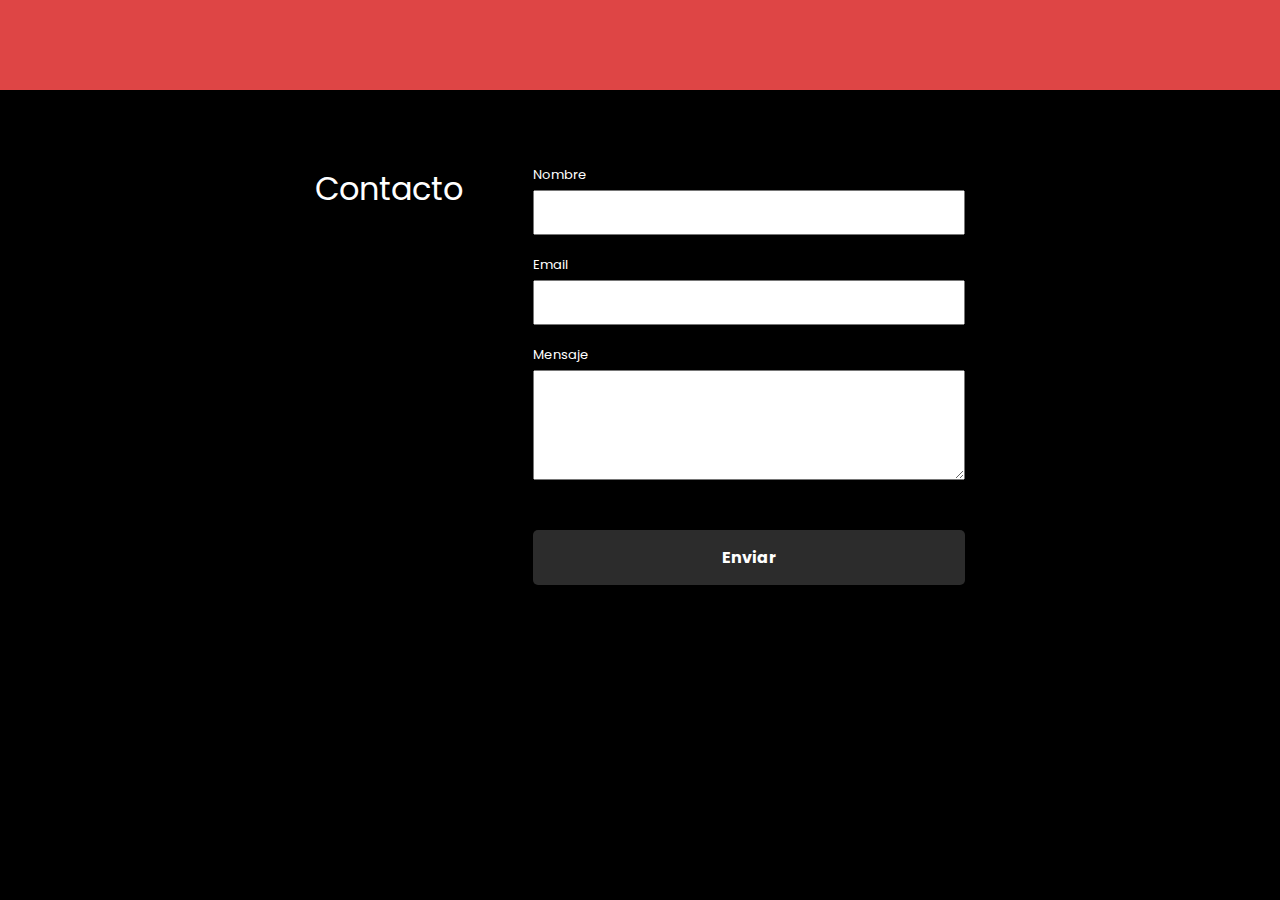
==== contact.html @ 850b8628 "First commit" ====
<!DOCTYPE html>
<html lang="en">
    <head>
        <meta charset="UTF-8" />
        <meta http-equiv="X-UA-Compatible" content="IE=edge" />
        <meta name="viewport" content="width=device-width, initial-scale=1.0" />
        <link rel="preconnect" href="https://fonts.gstatic.com" />
        <link
            href="https://fonts.googleapis.com/css2?family=Poppins:wght@400;700&display=swap"
            rel="stylesheet"
        />
        <link rel="shortcut icon" href="#" />
        <title>Desafío | Componentes</title>

        <!-- Archivos del componente contact-->
        <link rel="stylesheet" href="./contact/contact.css" />
        <script defer src="./contact/contact.js"></script>

        <!-- Archivos locales -->
        <link rel="stylesheet" href="./styles.css" />
        <script defer src="./index.js"></script>
    </head>
    <body>
        <header class="header"></header>
    </body>
</html>
---- contact/contact.css ----
/* COMPONENTE */
.contact-section {
    height: 100%;
    min-height: 90vh;
    padding: 75px 0;

    background-color: black;
    color: white;
}

.contact-section__content {
    display: flex;
    flex-direction: column;

    margin: 0 auto;
    max-width: 310px;
}

@media (min-width: 768px) {
    .contact-section__content {
        flex-direction: row;

        max-width: 650px;
    }
}

.contact-section__content-title {
    margin: 0;
    margin-bottom: 20px;

    font-size: 32px;
    font-weight: 400;
    text-align: center;
}

@media (min-width: 768px) {
    .contact-section__content-title {
        margin-bottom: 0;
        margin-right: 70px;
    }
}

.contact-form {
    display: inherit;
    flex-direction: inherit;

    width: 100%;
}

@media (min-width: 768px) {
    .contact-form {
        flex-direction: column;
    }
}

.contact-form__label {
    margin-bottom: 5px;

    font-size: 13px;
    font-weight: 400;
}

.contact-form__input {
    height: 45px;
    margin-bottom: 20px;
}

.contact-form__textarea {
    height: 110px;
    margin-bottom: 50px;
}

.contact-form__button {
    width: 100%;
    padding: 15px 0;

    border-radius: 5px;
    border-style: none;
    background-color: #2c2c2c;
    color: white;
    font-size: 16px;
    font-weight: 700;
    font-family: "Poppins";
}
---- styles.css ----
* {
    box-sizing: border-box;
}

body {
    margin: 0;
    font-family: "Poppins";
}

.header {
    height: 10vh;

    background-color: #de4545;
}

.home-section {
    display: flex;
    justify-content: center;
    align-items: center;

    height: 90vh;

    background-color: #5fe0c9;
}

.home-section__title {
    font-weight: 400;
    font-size: 32px;
}
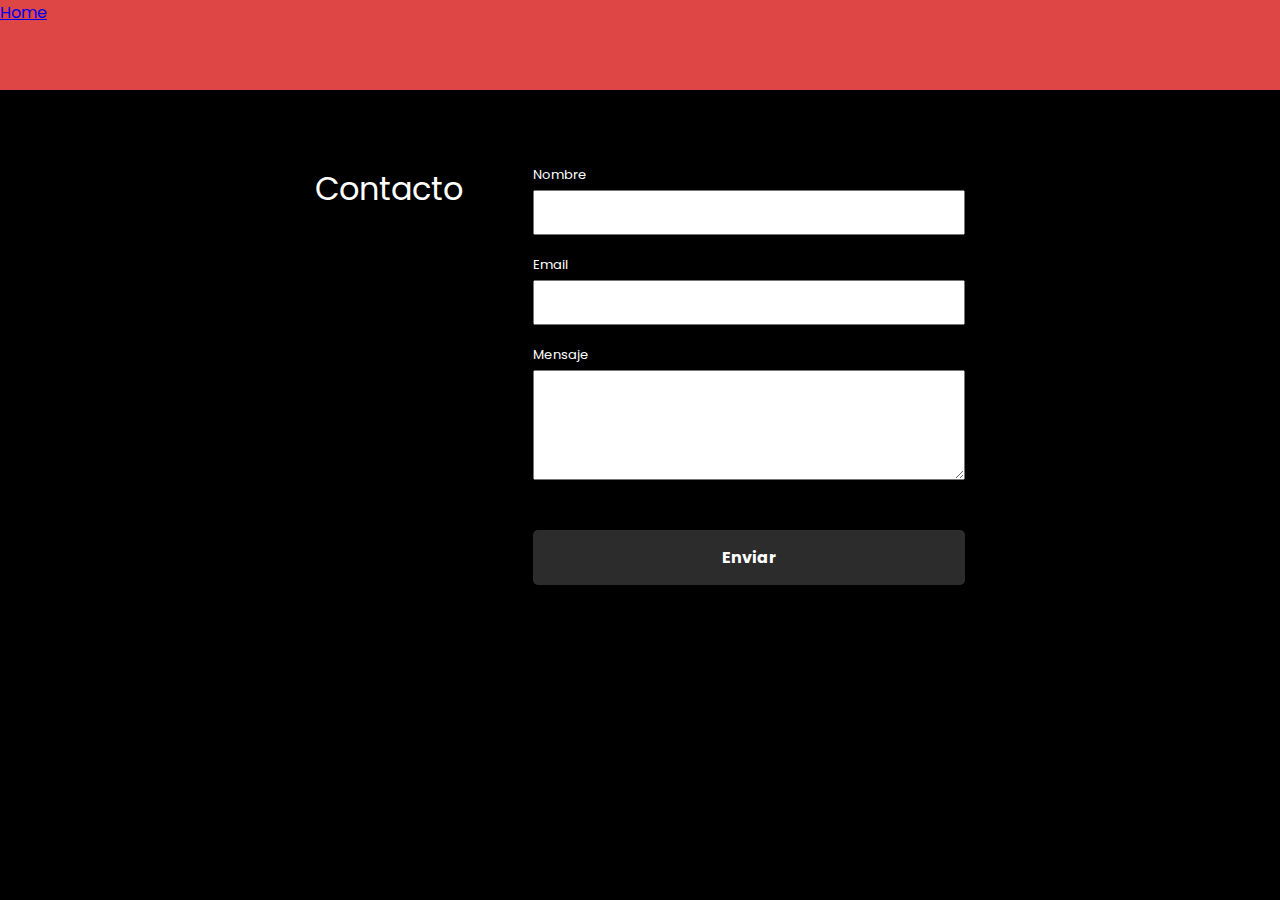
==== commit cf34bee8: "Second commit" ====
--- a/contact.html
+++ b/contact.html
@@ -21,6 +21,8 @@
         <script defer src="./index.js"></script>
     </head>
     <body>
-        <header class="header"></header>
+        <header class="header">
+            <a href="./index.html">Home</a>
+        </header>
     </body>
 </html>
